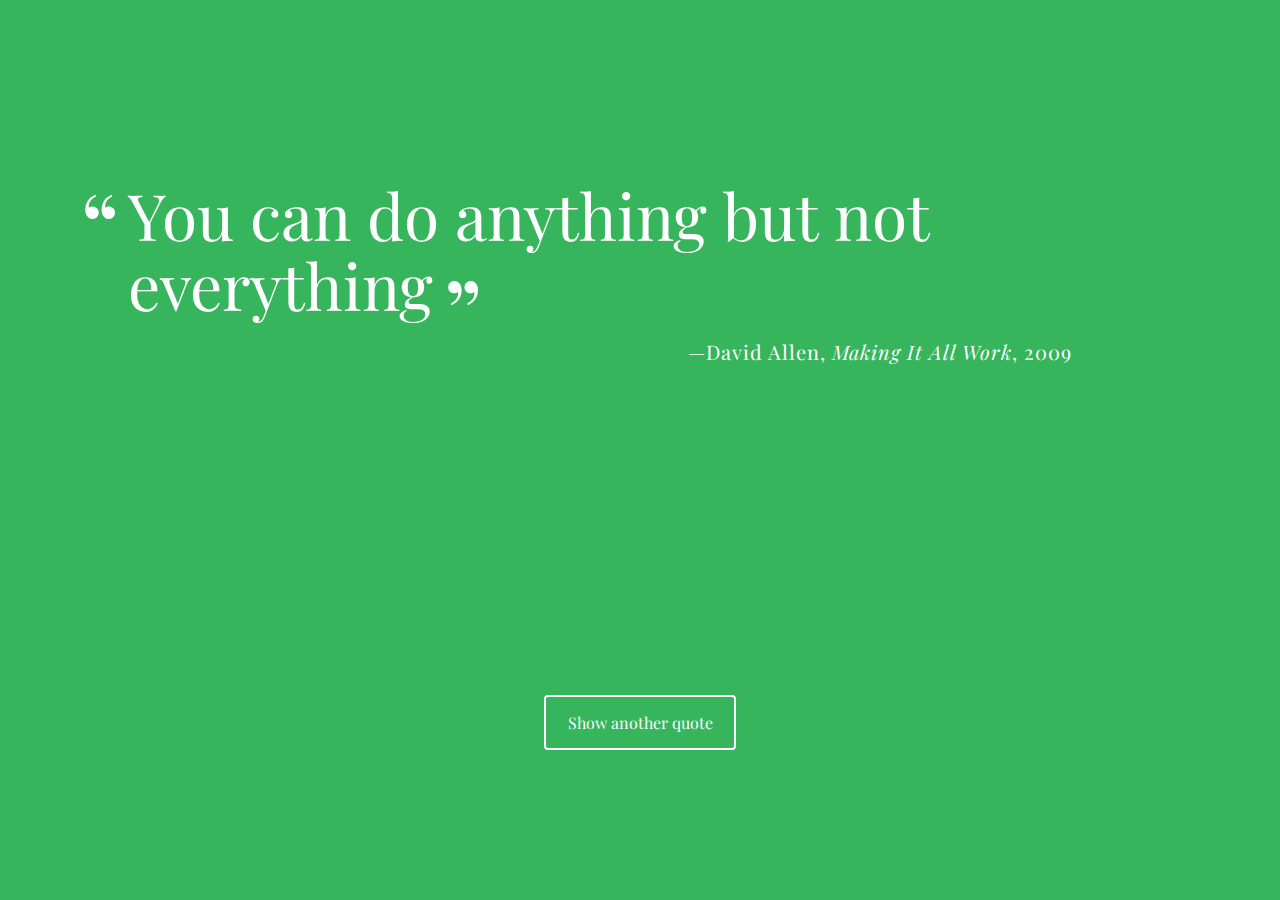
==== Project1/index.html @ edb45849 "Add: Original commit of Project1 files given from Treehouse" ====
<!DOCTYPE html>
<html lang="en">
<head>
  <meta charset="UTF-8">
  <title>Random Quotes</title>
  <link href='https://fonts.googleapis.com/css?family=Playfair+Display:400,400italic,700,700italic' rel='stylesheet' type='text/css'>
  <link rel="stylesheet" href="css/normalize.css">
  <link rel="stylesheet" href="css/styles.css">
</head>
<body>
  <div class="container">
    <div id="quote-box">
      <p class="quote">You can do anything but not everything</p>
      <p class="source">David Allen<span class="citation">Making It All Work</span><span class="year">2009</span></p>
    </div>
    <button id="loadQuote">Show another quote</button>
  </div>
  <script src="js/script.js"></script>
</body>
</html>
---- Project1/css/styles.css ----
body {
  /*text-align: center;*/
  background-color: #36b55c;
  color: white;
  font-family: 'Playfair Display', serif;
}
#quote-box {
  position: absolute;
  top: 20%;
  left: 10%;
  right: 10%;
  width: 80%;
  line-height: .5;
}
.quote {
  font-size: 4rem;
  font-weight: 400;
  line-height: 1.1;
  position: relative;
  margin: 0;
  } 
.quote:before, .quote:after {
  font-size: 6rem;
  line-height: 2.5rem;
  position: absolute;
}
.quote:before {
  content: "“";
  top: .25em;
  left: -.5em;
}
.quote:after {
  content: "”";
  bottom: -.1em;
  margin-left: .1em;
  position: absolute;
}
.source {
  font-size: 1.25rem;;
  letter-spacing: 0.05em;
  line-height: 1.1;
  text-align: right;
  margin-right: 4em;
}
.source:before {
  content: "—";
}
.citation {
  font-style: italic;
}
.citation:before {
  content: ", ";
  font-style: normal;
}
.year:before {
  content: ", ";
  font-style: normal;
}

#loadQuote {
  position: fixed;
  width: 12em;
  display: inline-block;
  left: 50%;
  margin-left: -6em;
  bottom: 150px;
  border-radius: 4px;
  border: 2px solid #fff;
  color: #fff;
  background-color: #36b55c;
  padding: 15px 0;
  transition: .5s ;
}
#loadQuote:hover {
  background-color: rgba(255,255,255,.25);
}
#loadQuote:focus {
  outline: none;
}

@media (max-width: 420px) {
  .quote {
    font-size: 2.5rem;
  }
  .quote:before, .quote:after {
    font-size: 3rem;
  }
  .source {
    font-size: 1rem;
  }
}
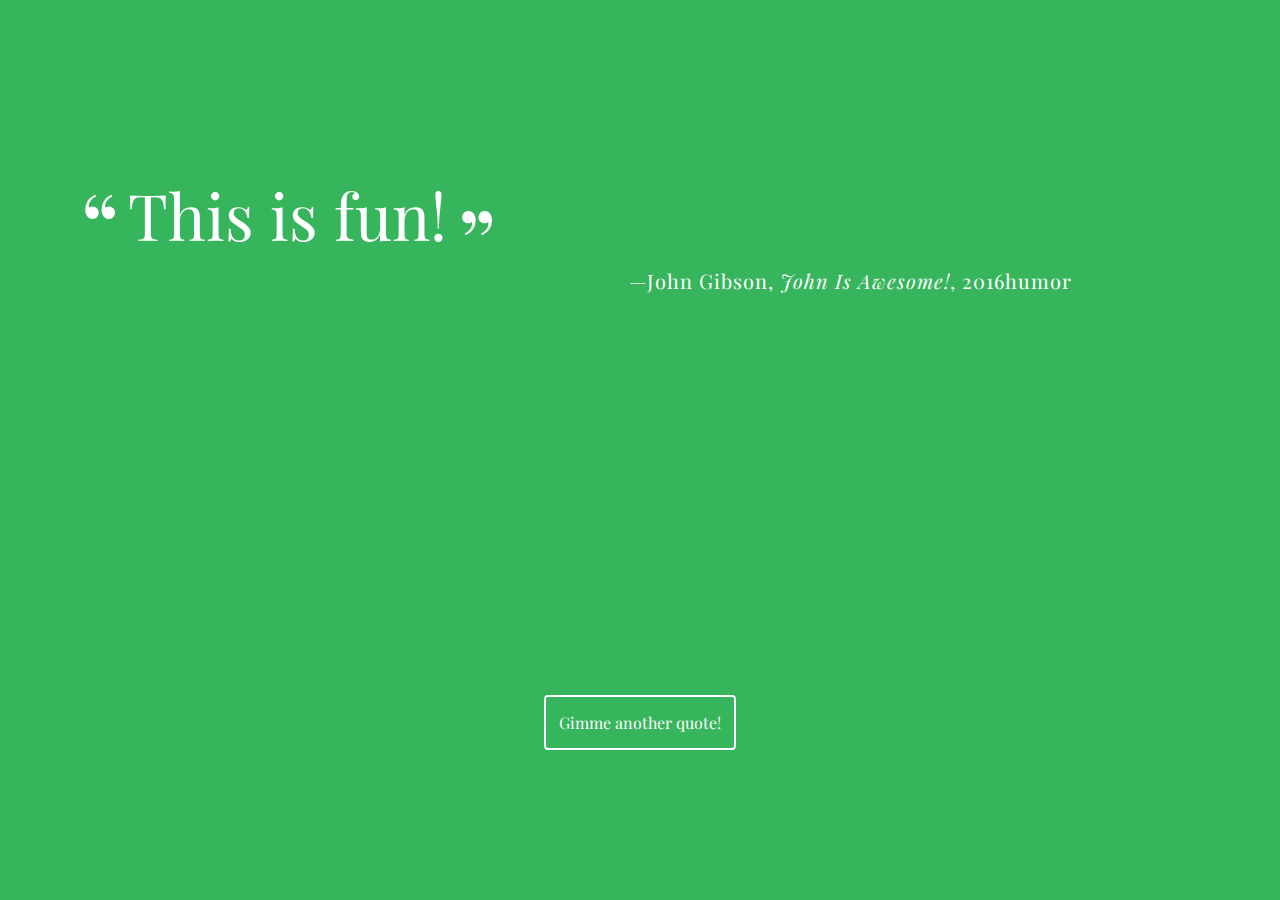
==== commit 4614feb1: "CHANGE: initial quote to be a funny one from me" ====
--- a/Project1/index.html
+++ b/Project1/index.html
@@ -8,12 +8,14 @@
   <link rel="stylesheet" href="css/styles.css">
 </head>
 <body>
+  <div id="background">
   <div class="container">
     <div id="quote-box">
-      <p class="quote">You can do anything but not everything</p>
-      <p class="source">David Allen<span class="citation">Making It All Work</span><span class="year">2009</span></p>
+      <p class="quote">This is fun!</p>
+      <p class="source">John Gibson<span class="citation">John Is Awesome!</span><span class="year">2016</span><span class='tags'>humor</span></p>
     </div>
-    <button id="loadQuote">Show another quote</button>
+    <button id="loadQuote">Gimme another quote!</button>
+  </div>
   </div>
   <script src="js/script.js"></script>
 </body>
